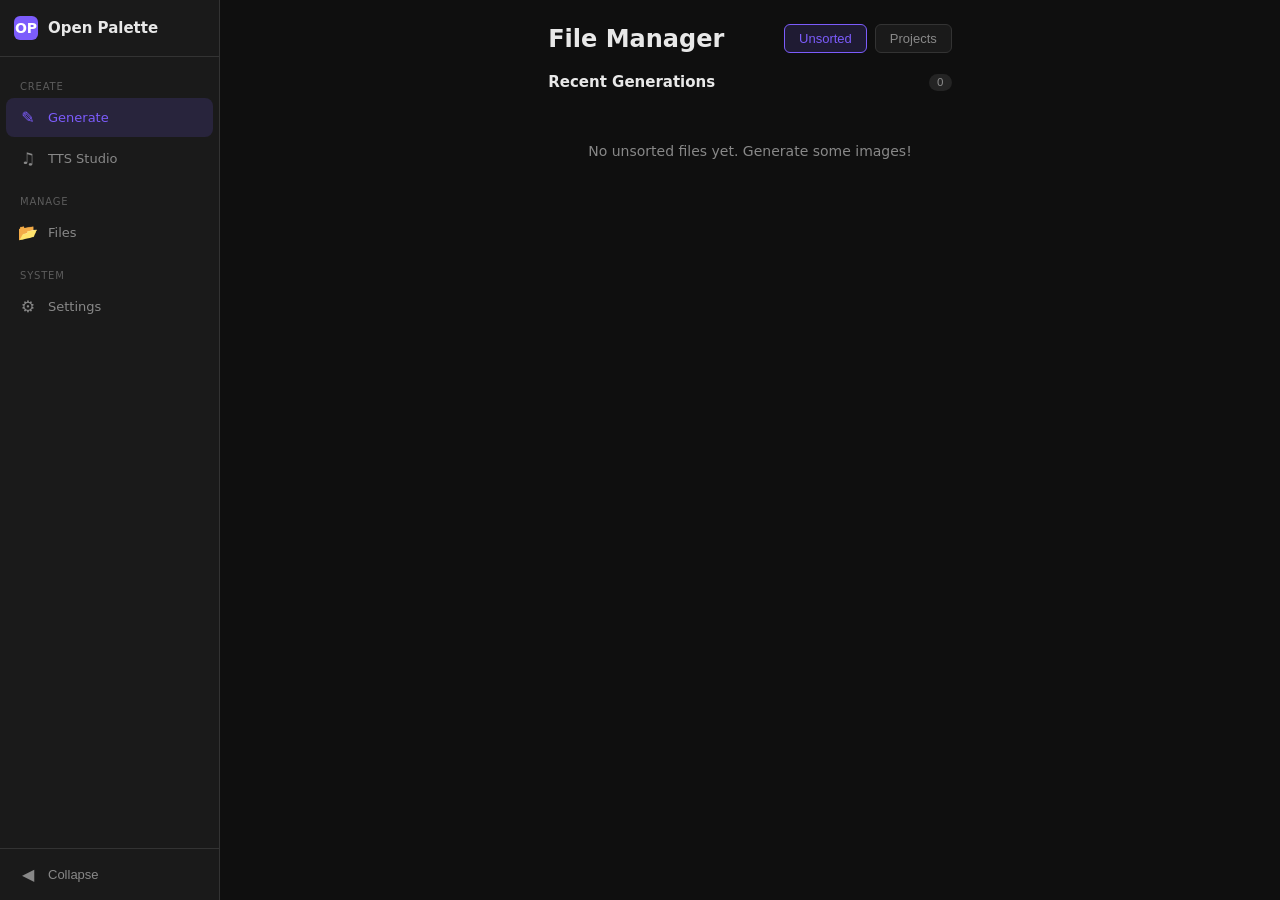
==== static/files.html @ 65fb2676 "Add persistent sidebar navigation across all pages Collapsible left sidebar with nav links: Generate" ====
<!DOCTYPE html>
<html lang="en">
<head>
  <meta charset="UTF-8">
  <meta name="viewport" content="width=device-width, initial-scale=1.0">
  <title>Open Palette — File Manager</title>
  <link rel="stylesheet" href="/static/css/style.css">
  <link rel="stylesheet" href="/static/css/nav.css">
  <script src="/static/js/nav.js"></script>
  <style>
    .fm-page { max-width: 1100px; margin: 0 auto; padding: 24px; }
    .fm-header {
      display: flex; align-items: center; justify-content: space-between;
      margin-bottom: 20px; flex-wrap: wrap; gap: 12px;
    }
    .fm-header h2 { margin: 0; }
    .fm-nav { display: flex; gap: 8px; align-items: center; }
    .fm-nav a, .fm-nav button {
      padding: 6px 14px; font-size: 13px; border-radius: 6px;
      text-decoration: none; cursor: pointer; border: 1px solid var(--border);
      background: var(--surface); color: var(--text-dim);
    }
    .fm-nav a:hover, .fm-nav button:hover { border-color: var(--accent); color: var(--text); }
    .fm-nav a.active, .fm-nav button.active {
      background: var(--accent-dim); border-color: var(--accent); color: var(--accent);
    }

    /* Project cards */
    .project-grid {
      display: grid; grid-template-columns: repeat(auto-fill, minmax(240px, 1fr));
      gap: 12px; margin-bottom: 24px;
    }
    .project-card {
      background: var(--surface); border: 1px solid var(--border); border-radius: var(--radius);
      padding: 16px; cursor: pointer; transition: border-color 0.15s;
    }
    .project-card:hover { border-color: var(--accent); }
    .project-card.selected { border-color: var(--accent); box-shadow: 0 0 0 1px var(--accent); }
    .project-card h4 { margin: 0 0 6px 0; font-size: 14px; }
    .project-card .desc { font-size: 12px; color: var(--text-dim); margin-bottom: 8px; }
    .project-card .counts {
      display: flex; gap: 10px; font-size: 11px; color: var(--text-dim);
    }
    .project-card .counts span { display: flex; align-items: center; gap: 3px; }
    .new-project-card {
      border-style: dashed; display: flex; flex-direction: column;
      align-items: center; justify-content: center; min-height: 100px;
      color: var(--text-dim); font-size: 13px; gap: 6px;
    }
    .new-project-card:hover { color: var(--accent); border-color: var(--accent); }

    /* Asset grid */
    .asset-grid {
      display: grid; grid-template-columns: repeat(auto-fill, minmax(160px, 1fr));
      gap: 10px;
    }
    .asset-card {
      background: var(--surface); border: 1px solid var(--border); border-radius: 8px;
      overflow: hidden; position: relative; cursor: pointer;
    }
    .asset-card:hover { border-color: var(--accent); }
    .asset-card.selected { border-color: var(--accent); box-shadow: 0 0 0 2px var(--accent); }
    .asset-card img {
      width: 100%; aspect-ratio: 1; object-fit: cover; display: block;
    }
    .asset-card .audio-thumb {
      width: 100%; aspect-ratio: 1; display: flex; align-items: center;
      justify-content: center; background: var(--surface-2); font-size: 32px;
    }
    .asset-card audio { width: 100%; }
    .asset-card .asset-info {
      padding: 6px 8px; font-size: 11px; color: var(--text-dim);
      white-space: nowrap; overflow: hidden; text-overflow: ellipsis;
    }
    .asset-card .asset-type {
      position: absolute; top: 4px; right: 4px; font-size: 9px;
      padding: 2px 5px; border-radius: 3px;
      background: rgba(0,0,0,0.7); color: var(--text);
    }
    .asset-card .select-check {
      position: absolute; top: 4px; left: 4px; width: 20px; height: 20px;
      border-radius: 50%; background: var(--accent); color: #fff;
      display: none; align-items: center; justify-content: center;
      font-size: 12px; font-weight: bold;
    }
    .asset-card.selected .select-check { display: flex; }

    /* Actions bar */
    .actions-bar {
      display: flex; gap: 8px; margin: 16px 0; padding: 12px;
      background: var(--surface); border: 1px solid var(--border);
      border-radius: 8px; align-items: center; flex-wrap: wrap;
    }
    .actions-bar .sel-count { font-size: 13px; color: var(--text-dim); margin-right: auto; }
    .actions-bar button {
      padding: 6px 12px; font-size: 12px; border-radius: 6px; cursor: pointer;
      border: 1px solid var(--border); background: var(--surface-2); color: var(--text);
    }
    .actions-bar button:hover { border-color: var(--accent); }
    .actions-bar .btn-danger { color: var(--error); border-color: var(--error); }
    .actions-bar .btn-danger:hover { background: rgba(239,68,68,0.15); }

    /* Move modal */
    .move-modal-overlay {
      position: fixed; inset: 0; background: rgba(0,0,0,0.6);
      display: none; align-items: center; justify-content: center; z-index: 100;
    }
    .move-modal-overlay.active { display: flex; }
    .move-modal {
      background: var(--surface); border: 1px solid var(--border);
      border-radius: var(--radius); padding: 20px; min-width: 320px; max-width: 400px;
    }
    .move-modal h3 { margin: 0 0 12px 0; }
    .move-target-list { max-height: 300px; overflow-y: auto; }
    .move-target {
      padding: 10px; border: 1px solid var(--border); border-radius: 6px;
      margin-bottom: 6px; cursor: pointer; font-size: 13px;
    }
    .move-target:hover { border-color: var(--accent); background: var(--accent-dim); }
    .move-modal .modal-footer { display: flex; justify-content: flex-end; gap: 8px; margin-top: 12px; }

    /* Section header */
    .section-head {
      display: flex; align-items: center; justify-content: space-between;
      margin: 20px 0 12px 0;
    }
    .section-head h3 { margin: 0; font-size: 15px; }
    .section-head .badge {
      font-size: 11px; padding: 2px 8px; border-radius: 10px;
      background: var(--surface-2); color: var(--text-dim);
    }

    .empty-state {
      text-align: center; padding: 40px; color: var(--text-dim); font-size: 14px;
    }

    /* New project inline form */
    .new-project-form {
      display: none; padding: 16px; background: var(--surface);
      border: 1px solid var(--accent); border-radius: var(--radius); margin-bottom: 16px;
    }
    .new-project-form.active { display: block; }
    .new-project-form input, .new-project-form textarea {
      width: 100%; padding: 8px; margin-bottom: 8px;
      background: var(--surface-2); border: 1px solid var(--border);
      border-radius: 6px; color: var(--text); font-size: 13px;
    }
  </style>
</head>
<body>
  <div class="fm-page">
    <div class="fm-header">
      <div>
        <h2>File Manager</h2>
      </div>
      <div class="fm-nav">
        <button class="active" id="tab-unsorted" onclick="showTab('unsorted')">Unsorted</button>
        <button id="tab-projects" onclick="showTab('projects')">Projects</button>
      </div>
    </div>

    <!-- Actions bar (shown when assets selected) -->
    <div class="actions-bar" id="actions-bar" style="display:none">
      <span class="sel-count" id="sel-count">0 selected</span>
      <button onclick="moveSelected()">Move to Project</button>
      <button class="btn-danger" onclick="deleteSelected()">Delete</button>
      <button onclick="clearSelection()">Clear Selection</button>
    </div>

    <!-- Unsorted view -->
    <div id="view-unsorted">
      <div class="section-head">
        <h3>Recent Generations</h3>
        <span class="badge" id="unsorted-count">0</span>
      </div>
      <div class="asset-grid" id="unsorted-grid"></div>
      <div class="empty-state" id="unsorted-empty" style="display:none">No unsorted files yet. Generate some images!</div>
    </div>

    <!-- Projects view -->
    <div id="view-projects" style="display:none">
      <div class="new-project-form" id="new-project-form">
        <input type="text" id="np-name" placeholder="Project name">
        <textarea id="np-desc" placeholder="Description (optional)" rows="2"></textarea>
        <div style="display:flex;gap:8px">
          <button class="btn" onclick="createProject()" style="padding:6px 16px;font-size:13px;background:var(--accent);color:#fff;border:none;border-radius:6px;cursor:pointer">Create</button>
          <button class="btn" onclick="toggleNewProject(false)" style="padding:6px 16px;font-size:13px;background:var(--surface-2);color:var(--text);border:1px solid var(--border);border-radius:6px;cursor:pointer">Cancel</button>
        </div>
      </div>

      <div class="project-grid" id="project-grid">
        <div class="project-card new-project-card" onclick="toggleNewProject(true)">
          <span style="font-size:24px">+</span>
          <span>New Project</span>
        </div>
      </div>

      <!-- Project detail (shown when project selected) -->
      <div id="project-detail" style="display:none">
        <div class="section-head">
          <h3 id="project-detail-name"></h3>
          <button onclick="closeProjectDetail()" style="padding:4px 10px;font-size:12px;background:var(--surface-2);color:var(--text-dim);border:1px solid var(--border);border-radius:6px;cursor:pointer">Close</button>
        </div>
        <p id="project-detail-desc" style="font-size:13px;color:var(--text-dim);margin-bottom:16px"></p>
        <div class="asset-grid" id="project-assets-grid"></div>
        <div class="empty-state" id="project-empty" style="display:none">No assets yet. Select files from Unsorted and move them here.</div>
      </div>
    </div>
  </div>

  <!-- Move modal -->
  <div class="move-modal-overlay" id="move-modal">
    <div class="move-modal">
      <h3>Move to Project</h3>
      <div class="move-target-list" id="move-targets"></div>
      <div class="modal-footer">
        <button onclick="closeMoveModal()" style="padding:6px 16px;font-size:13px;background:var(--surface-2);color:var(--text);border:1px solid var(--border);border-radius:6px;cursor:pointer">Cancel</button>
      </div>
    </div>
  </div>

  <div class="saved-msg" id="toast-msg"></div>

  <script>
    let state = {
      tab: 'unsorted',
      unsorted: [],
      projects: [],
      selected: new Set(), // filenames
      activeProject: null,
    };

    function toast(msg) {
      const el = document.getElementById('toast-msg');
      el.textContent = msg;
      el.classList.add('show');
      setTimeout(() => el.classList.remove('show'), 3000);
    }

    // --- Tabs ---
    function showTab(tab) {
      state.tab = tab;
      document.getElementById('tab-unsorted').classList.toggle('active', tab === 'unsorted');
      document.getElementById('tab-projects').classList.toggle('active', tab === 'projects');
      document.getElementById('view-unsorted').style.display = tab === 'unsorted' ? 'block' : 'none';
      document.getElementById('view-projects').style.display = tab === 'projects' ? 'block' : 'none';
      if (tab === 'projects') loadProjects();
      if (tab === 'unsorted') loadUnsorted();
    }

    // --- Unsorted ---
    async function loadUnsorted() {
      try {
        const resp = await fetch('/api/unsorted');
        state.unsorted = await resp.json();
      } catch (e) { state.unsorted = []; }

      const grid = document.getElementById('unsorted-grid');
      grid.innerHTML = '';
      document.getElementById('unsorted-count').textContent = state.unsorted.length;

      if (state.unsorted.length === 0) {
        document.getElementById('unsorted-empty').style.display = 'block';
        return;
      }
      document.getElementById('unsorted-empty').style.display = 'none';

      state.unsorted.forEach(item => {
        grid.appendChild(makeAssetCard(item));
      });
    }

    // --- Projects ---
    async function loadProjects() {
      try {
        const resp = await fetch('/api/projects');
        state.projects = await resp.json();
      } catch (e) { state.projects = []; }

      const grid = document.getElementById('project-grid');
      // Keep the "new project" card, remove the rest
      grid.innerHTML = '';
      const newCard = document.createElement('div');
      newCard.className = 'project-card new-project-card';
      newCard.onclick = () => toggleNewProject(true);
      newCard.innerHTML = '<span style="font-size:24px">+</span><span>New Project</span>';
      grid.appendChild(newCard);

      state.projects.forEach(p => {
        const card = document.createElement('div');
        card.className = 'project-card';
        const counts = p.asset_counts || {};
        const total = Object.values(counts).reduce((a, b) => a + b, 0);
        card.innerHTML = `
          <h4>${p.name}</h4>
          <div class="desc">${p.description || 'No description'}</div>
          <div class="counts">
            ${counts.image ? `<span>${counts.image} images</span>` : ''}
            ${counts.audio ? `<span>${counts.audio} audio</span>` : ''}
            ${total === 0 ? '<span>Empty</span>' : ''}
          </div>
        `;
        card.onclick = () => openProject(p.id);
        grid.appendChild(card);
      });
    }

    function toggleNewProject(show) {
      document.getElementById('new-project-form').classList.toggle('active', show);
      if (show) document.getElementById('np-name').focus();
    }

    async function createProject() {
      const name = document.getElementById('np-name').value.trim();
      if (!name) return;
      const desc = document.getElementById('np-desc').value.trim();

      try {
        await fetch('/api/projects', {
          method: 'POST',
          headers: {'Content-Type': 'application/json'},
          body: JSON.stringify({ name, description: desc }),
        });
        document.getElementById('np-name').value = '';
        document.getElementById('np-desc').value = '';
        toggleNewProject(false);
        toast('Project created');
        loadProjects();
      } catch (e) {
        toast('Failed to create project');
      }
    }

    async function openProject(projectId) {
      state.activeProject = projectId;
      document.getElementById('project-detail').style.display = 'block';

      try {
        const meta = await (await fetch(`/api/projects/${projectId}`)).json();
        document.getElementById('project-detail-name').textContent = meta.name;
        document.getElementById('project-detail-desc').textContent = meta.description || '';

        const assets = await (await fetch(`/api/projects/${projectId}/assets`)).json();
        const grid = document.getElementById('project-assets-grid');
        grid.innerHTML = '';

        if (assets.length === 0) {
          document.getElementById('project-empty').style.display = 'block';
        } else {
          document.getElementById('project-empty').style.display = 'none';
          assets.forEach(item => {
            grid.appendChild(makeAssetCard(item));
          });
        }
      } catch (e) {
        toast('Failed to load project');
      }
    }

    function closeProjectDetail() {
      state.activeProject = null;
      document.getElementById('project-detail').style.display = 'none';
    }

    // --- Asset cards ---
    function makeAssetCard(item) {
      const card = document.createElement('div');
      card.className = 'asset-card' + (state.selected.has(item.filename) ? ' selected' : '');
      card.dataset.filename = item.filename;

      let preview = '';
      if (item.type === 'image') {
        preview = `<img src="${item.url}" alt="" loading="lazy">`;
      } else if (item.type === 'audio') {
        preview = `<div class="audio-thumb">&#9835;</div><audio src="${item.url}" controls preload="none"></audio>`;
      } else {
        preview = `<div class="audio-thumb">&#128196;</div>`;
      }

      const prompt = item.meta?.prompt || '';
      const infoText = prompt ? prompt.substring(0, 40) : item.filename;

      card.innerHTML = `
        <div class="select-check">&#10003;</div>
        <span class="asset-type">${item.type}</span>
        ${preview}
        <div class="asset-info" title="${prompt}">${infoText}</div>
      `;

      card.addEventListener('click', (e) => {
        // Don't toggle selection when clicking audio controls
        if (e.target.closest('audio')) return;
        toggleSelect(item.filename, card);
      });

      return card;
    }

    // --- Selection ---
    function toggleSelect(filename, card) {
      if (state.selected.has(filename)) {
        state.selected.delete(filename);
        card.classList.remove('selected');
      } else {
        state.selected.add(filename);
        card.classList.add('selected');
      }
      updateActionsBar();
    }

    function clearSelection() {
      state.selected.clear();
      document.querySelectorAll('.asset-card.selected').forEach(c => c.classList.remove('selected'));
      updateActionsBar();
    }

    function updateActionsBar() {
      const bar = document.getElementById('actions-bar');
      const count = state.selected.size;
      if (count > 0) {
        bar.style.display = 'flex';
        document.getElementById('sel-count').textContent = `${count} selected`;
      } else {
        bar.style.display = 'none';
      }
    }

    // --- Move ---
    async function moveSelected() {
      if (state.selected.size === 0) return;

      // Load projects for the modal
      try {
        const resp = await fetch('/api/projects');
        const projects = await resp.json();
        const list = document.getElementById('move-targets');
        list.innerHTML = '';

        if (projects.length === 0) {
          list.innerHTML = '<div style="padding:12px;color:var(--text-dim)">No projects yet. Create one first.</div>';
        }

        projects.forEach(p => {
          const div = document.createElement('div');
          div.className = 'move-target';
          div.textContent = p.name;
          div.onclick = () => doMove(p.id);
          list.appendChild(div);
        });

        document.getElementById('move-modal').classList.add('active');
      } catch (e) {
        toast('Failed to load projects');
      }
    }

    async function doMove(projectId) {
      let moved = 0;
      for (const filename of state.selected) {
        try {
          await fetch(`/api/projects/${projectId}/move`, {
            method: 'POST',
            headers: {'Content-Type': 'application/json'},
            body: JSON.stringify({ filename }),
          });
          moved++;
        } catch (e) {}
      }
      closeMoveModal();
      clearSelection();
      toast(`Moved ${moved} files`);
      if (state.tab === 'unsorted') loadUnsorted();
      if (state.activeProject) openProject(state.activeProject);
    }

    function closeMoveModal() {
      document.getElementById('move-modal').classList.remove('active');
    }

    // --- Delete ---
    async function deleteSelected() {
      if (!confirm(`Delete ${state.selected.size} files permanently?`)) return;
      // TODO: implement server-side delete endpoint
      toast('Delete not yet implemented — move to a project instead');
    }

    // --- Init ---
    loadUnsorted();
  </script>
</body>
</html>
---- static/css/style.css ----
:root {
  --bg: #0f0f0f;
  --surface: #1a1a1a;
  --surface-2: #242424;
  --surface-3: #2e2e2e;
  --border: #333;
  --text: #e8e8e8;
  --text-dim: #888;
  --accent: #7c5cfc;
  --accent-hover: #9478ff;
  --accent-dim: rgba(124, 92, 252, 0.15);
  --success: #34d399;
  --error: #ef4444;
  --warning: #f59e0b;
  --radius: 10px;
  --radius-sm: 6px;
}

* { margin: 0; padding: 0; box-sizing: border-box; }

body {
  font-family: -apple-system, BlinkMacSystemFont, 'Segoe UI', system-ui, sans-serif;
  background: var(--bg);
  color: var(--text);
  min-height: 100vh;
}

/* Layout */
.app {
  display: grid;
  grid-template-columns: 380px 1fr;
  grid-template-rows: auto 1fr;
  height: 100vh;
  overflow: hidden;
}

header {
  grid-column: 1 / -1;
  display: flex;
  align-items: center;
  justify-content: space-between;
  padding: 12px 24px;
  background: var(--surface);
  border-bottom: 1px solid var(--border);
}

header h1 {
  font-size: 18px;
  font-weight: 600;
  letter-spacing: -0.02em;
}

header h1 span { color: var(--accent); }

.header-actions {
  display: flex;
  gap: 8px;
  align-items: center;
}

/* Sidebar */
.sidebar {
  background: var(--surface);
  border-right: 1px solid var(--border);
  padding: 20px;
  overflow-y: auto;
  display: flex;
  flex-direction: column;
  gap: 16px;
  min-height: 0; /* allow shrinking within grid */
}

.section-title {
  font-size: 11px;
  font-weight: 600;
  text-transform: uppercase;
  letter-spacing: 0.08em;
  color: var(--text-dim);
  margin-bottom: 8px;
}

/* Form controls */
label {
  display: block;
  font-size: 13px;
  font-weight: 500;
  margin-bottom: 4px;
  color: var(--text-dim);
}

textarea, input[type="text"], input[type="number"], select {
  width: 100%;
  padding: 10px 12px;
  background: var(--surface-2);
  border: 1px solid var(--border);
  border-radius: var(--radius-sm);
  color: var(--text);
  font-size: 14px;
  font-family: inherit;
  transition: border-color 0.15s;
}

textarea:focus, input:focus, select:focus {
  outline: none;
  border-color: var(--accent);
}

textarea {
  resize: vertical;
  min-height: 72px;
}

select {
  cursor: pointer;
  appearance: none;
  background-image: url("data:image/svg+xml,%3Csvg width='10' height='6' viewBox='0 0 10 6' fill='none' xmlns='http://www.w3.org/2000/svg'%3E%3Cpath d='M1 1L5 5L9 1' stroke='%23888' stroke-width='1.5' stroke-linecap='round'/%3E%3C/svg%3E");
  background-repeat: no-repeat;
  background-position: right 12px center;
  padding-right: 32px;
}

.form-row {
  display: flex;
  gap: 10px;
}

.form-row > * { flex: 1; }

.form-group { margin-bottom: 12px; }

/* Reference images */
.ref-images {
  display: grid;
  grid-template-columns: repeat(2, 1fr);
  gap: 8px;
}

.ref-slot {
  aspect-ratio: 1;
  border: 2px dashed var(--border);
  border-radius: var(--radius);
  display: flex;
  align-items: center;
  justify-content: center;
  cursor: pointer;
  position: relative;
  overflow: hidden;
  transition: border-color 0.15s, background 0.15s;
}

.ref-slot:hover {
  border-color: var(--accent);
  background: var(--accent-dim);
}

.ref-slot.has-image { border-style: solid; }

.ref-slot img {
  width: 100%;
  height: 100%;
  object-fit: cover;
}

.ref-slot .remove-ref {
  position: absolute;
  top: 4px;
  right: 4px;
  width: 22px;
  height: 22px;
  border-radius: 50%;
  background: rgba(0,0,0,0.7);
  color: white;
  border: none;
  cursor: pointer;
  font-size: 14px;
  display: none;
  align-items: center;
  justify-content: center;
  line-height: 1;
}

.ref-slot.has-image .remove-ref { display: flex; }

.ref-slot .plus {
  font-size: 24px;
  color: var(--text-dim);
}

/* Backend selector */
.backend-selector {
  display: flex;
  flex-wrap: wrap;
  gap: 6px;
}

.backend-chip {
  padding: 5px 12px;
  border-radius: 20px;
  border: 1px solid var(--border);
  background: var(--surface-2);
  color: var(--text-dim);
  font-size: 12px;
  cursor: pointer;
  transition: all 0.15s;
  display: flex;
  align-items: center;
  gap: 4px;
}

.backend-chip:hover { border-color: var(--accent); color: var(--text); }
.backend-chip.active { border-color: var(--accent); background: var(--accent-dim); color: var(--accent); }

.backend-chip .dot {
  width: 6px;
  height: 6px;
  border-radius: 50%;
}

.backend-chip .dot.local { background: var(--success); }
.backend-chip .dot.free { background: var(--warning); }
.backend-chip .dot.paid { background: var(--error); }

/* Generate button */
.btn-generate {
  width: 100%;
  padding: 14px;
  background: var(--accent);
  color: white;
  border: none;
  border-radius: var(--radius);
  font-size: 15px;
  font-weight: 600;
  cursor: pointer;
  transition: background 0.15s, transform 0.1s;
  margin-top: auto;
}

.btn-generate:hover { background: var(--accent-hover); }
.btn-generate:active { transform: scale(0.98); }
.btn-generate:disabled { opacity: 0.5; cursor: not-allowed; }

/* Main canvas area */
.main {
  display: flex;
  flex-direction: column;
  padding: 16px 24px;
  gap: 12px;
  overflow-y: auto;
  min-height: 0; /* allow shrinking within grid */
}

/* Progress bar */
.progress-container {
  display: none;
  background: var(--surface);
  border-radius: var(--radius);
  padding: 16px 20px;
  border: 1px solid var(--border);
}

.progress-container.active { display: block; }

.progress-header {
  display: flex;
  justify-content: space-between;
  margin-bottom: 10px;
  font-size: 13px;
}

.progress-status { color: var(--text-dim); }
.progress-pct { color: var(--accent); font-weight: 600; }

.progress-bar {
  height: 4px;
  background: var(--surface-3);
  border-radius: 2px;
  overflow: hidden;
}

.progress-fill {
  height: 100%;
  background: var(--accent);
  border-radius: 2px;
  transition: width 0.3s ease;
  width: 0%;
}

/* Result display */
.result-area {
  flex: 1;
  display: flex;
  align-items: center;
  justify-content: center;
  position: relative;
}

.result-placeholder {
  text-align: center;
  color: var(--text-dim);
}

.result-placeholder svg {
  width: 80px;
  height: 80px;
  margin-bottom: 16px;
  opacity: 0.3;
}

.result-placeholder p { font-size: 14px; }

.result-image-container {
  position: relative;
  max-width: 100%;
  max-height: 100%;
  display: none;
}

.result-image-container.visible { display: block; }

.result-image-container img {
  max-width: 100%;
  max-height: calc(100vh - 300px);
  border-radius: var(--radius);
  box-shadow: 0 8px 32px rgba(0,0,0,0.4);
  object-fit: contain;
}

.result-actions {
  display: flex;
  gap: 8px;
  margin-top: 12px;
  justify-content: center;
}

.btn {
  padding: 8px 16px;
  border-radius: var(--radius-sm);
  border: 1px solid var(--border);
  background: var(--surface-2);
  color: var(--text);
  font-size: 13px;
  cursor: pointer;
  transition: all 0.15s;
  display: flex;
  align-items: center;
  gap: 6px;
}

.btn:hover { border-color: var(--accent); background: var(--accent-dim); }

.btn-icon {
  width: 32px;
  height: 32px;
  padding: 0;
  display: flex;
  align-items: center;
  justify-content: center;
  border-radius: 50%;
}

/* Gallery strip */
.gallery-strip {
  display: flex;
  gap: 8px;
  padding: 8px 0;
  overflow-x: auto;
  min-height: 64px;
  flex-shrink: 0;
  margin-top: auto;
}

.gallery-strip::-webkit-scrollbar { height: 4px; }
.gallery-strip::-webkit-scrollbar-track { background: transparent; }
.gallery-strip::-webkit-scrollbar-thumb { background: var(--border); border-radius: 2px; }

.gallery-thumb {
  width: 64px;
  height: 64px;
  border-radius: var(--radius-sm);
  overflow: hidden;
  cursor: pointer;
  border: 2px solid transparent;
  flex-shrink: 0;
  transition: border-color 0.15s;
}

.gallery-thumb:hover { border-color: var(--accent); }
.gallery-thumb.active { border-color: var(--accent); }
.gallery-thumb img { width: 100%; height: 100%; object-fit: cover; }

/* Advanced settings toggle */
.advanced-toggle {
  display: flex;
  align-items: center;
  gap: 6px;
  font-size: 12px;
  color: var(--text-dim);
  cursor: pointer;
  user-select: none;
}

.advanced-toggle:hover { color: var(--text); }
.advanced-toggle svg { transition: transform 0.2s; }
.advanced-toggle.open svg { transform: rotate(180deg); }

.advanced-content {
  display: none;
  padding-top: 10px;
}

.advanced-content.open { display: block; }

/* Range input */
input[type="range"] {
  width: 100%;
  accent-color: var(--accent);
}

.range-row {
  display: flex;
  align-items: center;
  gap: 8px;
}

.range-row input[type="range"] { flex: 1; }
.range-value { font-size: 12px; color: var(--text-dim); min-width: 32px; text-align: right; }

/* Toast notifications */
.toast-container {
  position: fixed;
  bottom: 24px;
  right: 24px;
  display: flex;
  flex-direction: column;
  gap: 8px;
  z-index: 1000;
}

.toast {
  padding: 12px 16px;
  background: var(--surface-2);
  border: 1px solid var(--border);
  border-radius: var(--radius);
  font-size: 13px;
  animation: slideIn 0.2s ease;
  max-width: 320px;
}

.toast.error { border-color: var(--error); }
.toast.success { border-color: var(--success); }

@keyframes slideIn {
  from { transform: translateY(10px); opacity: 0; }
  to { transform: translateY(0); opacity: 1; }
}

/* Batch button row */
.batch-row {
  display: flex;
  gap: 6px;
  align-items: stretch;
}
.batch-row .btn-compare { flex: 1; }
.batch-count-input {
  width: 52px;
  text-align: center;
  border: 1px solid var(--border);
  border-radius: var(--radius);
  background: var(--surface);
  color: var(--text);
  font-size: 13px;
  padding: 0 4px;
}

/* Responsive — mobile */
@media (max-width: 768px) {
  .app {
    grid-template-columns: 1fr;
    grid-template-rows: auto 1fr;
    height: auto;
    min-height: 100vh;
    min-height: 100dvh;
    overflow: auto;
  }
  header {
    position: sticky;
    top: 0;
    z-index: 10;
    backdrop-filter: blur(8px);
  }
  header h1 { font-size: 15px; }
  .header-actions .btn { font-size: 11px; padding: 4px 8px; }
  .sidebar {
    border-right: none;
    border-bottom: 1px solid var(--border);
    max-height: none;
    overflow-y: auto;
    padding: 12px 16px;
  }
  /* Show everything on mobile — no collapse */
  .sidebar .advanced-content { display: block; }
  .sidebar .advanced-toggle { display: none; }

  /* Generate buttons sticky on mobile */
  .generate-buttons {
    position: sticky;
    bottom: 0;
    background: var(--bg);
    padding: 8px 0;
    z-index: 5;
    border-top: 1px solid var(--border);
  }

  /* Compare grid responsive */
  .compare-grid { grid-template-columns: 1fr !important; }
  .compare-card img { max-height: 60vh; }

  /* Gallery strip compact */
  .gallery-strip { height: 60px; }
  .gallery-strip img { height: 50px; width: 50px; }

  /* Modal full-screen on mobile */
  .modal { width: 95%; max-height: 85vh; overflow-y: auto; }

  /* Ref images smaller */
  .ref-images { grid-template-columns: repeat(4, 1fr); gap: 4px; }
  .ref-slot { min-height: 50px; }
}

/* Compact sidebar on short screens */
@media (max-height: 900px) {
  .sidebar { padding: 12px 16px; gap: 10px; }
  .section-title { margin-bottom: 4px; }
  .ref-images { gap: 6px; }
  .ref-slot { border-width: 1px; }
  header { padding: 8px 20px; }
  header h1 { font-size: 16px; }
}

/* Model info badge */
.model-info {
  display: inline-flex;
  align-items: center;
  gap: 4px;
  font-size: 11px;
  color: var(--text-dim);
  margin-top: 2px;
}

.model-info .vram { color: var(--warning); }

.model-info .model-tip {
  display: block;
  margin-top: 6px;
  font-size: 11px;
  line-height: 1.5;
  color: var(--text-dim);
  padding: 6px 8px;
  background: var(--surface-2);
  border-radius: var(--radius-sm);
  border-left: 2px solid var(--accent);
}

/* Generate buttons row */
.generate-buttons {
  display: flex;
  gap: 8px;
  margin-top: auto;
  flex-shrink: 0;
  padding-top: 8px;
  position: sticky;
  bottom: 0;
  background: var(--surface);
}

.generate-buttons .btn-generate { flex: 1; }

.btn-compare {
  padding: 14px 20px;
  background: var(--surface-2);
  color: var(--accent);
  border: 1px solid var(--accent);
  border-radius: var(--radius);
  font-size: 14px;
  font-weight: 600;
  cursor: pointer;
  transition: background 0.15s;
  white-space: nowrap;
}

.btn-compare:hover { background: var(--accent-dim); }
.btn-compare:disabled { opacity: 0.5; cursor: not-allowed; }

/* Compare grid */
.compare-grid {
  display: none;
  grid-template-columns: repeat(auto-fit, minmax(280px, 1fr));
  gap: 16px;
  width: 100%;
}

.compare-grid.active {
  display: grid;
}

.compare-card {
  background: var(--surface);
  border: 1px solid var(--border);
  border-radius: var(--radius);
  overflow: hidden;
  display: flex;
  flex-direction: column;
}

.compare-card-header {
  padding: 10px 14px;
  background: var(--surface-2);
  border-bottom: 1px solid var(--border);
  display: flex;
  justify-content: space-between;
  align-items: center;
}

.compare-card-header .backend-name {
  font-size: 13px;
  font-weight: 600;
}

.compare-card-header .model-name {
  font-size: 11px;
  color: var(--text-dim);
}

.compare-card-header .dot {
  width: 6px;
  height: 6px;
  border-radius: 50%;
  display: inline-block;
  margin-right: 6px;
}

.compare-card-body {
  padding: 12px;
  flex: 1;
  display: flex;
  align-items: center;
  justify-content: center;
  min-height: 200px;
  position: relative;
}

.compare-card-body img {
  max-width: 100%;
  border-radius: var(--radius-sm);
}

.compare-card-body .compare-loading {
  text-align: center;
  color: var(--text-dim);
  font-size: 13px;
}

.compare-card-body .compare-progress {
  width: 100%;
}

.compare-card-body .compare-progress .progress-bar {
  margin-top: 8px;
}

.compare-card-body .compare-error {
  color: var(--error);
  font-size: 12px;
  text-align: center;
  padding: 8px;
}

.compare-card-footer {
  padding: 8px 12px;
  border-top: 1px solid var(--border);
  display: flex;
  justify-content: center;
  gap: 6px;
}

.compare-card-footer .btn { font-size: 11px; padding: 4px 10px; }

/* Modal */
.modal-overlay {
  display: none;
  position: fixed;
  inset: 0;
  background: rgba(0,0,0,0.6);
  z-index: 900;
  align-items: center;
  justify-content: center;
}

.modal-overlay.active { display: flex; }

.modal {
  background: var(--surface);
  border: 1px solid var(--border);
  border-radius: var(--radius);
  padding: 24px;
  max-width: 520px;
  width: 90%;
  max-height: 80vh;
  overflow-y: auto;
}

.modal-header {
  display: flex;
  justify-content: space-between;
  align-items: center;
  margin-bottom: 8px;
}

.modal-header h3 { font-size: 16px; }

.modal-close {
  background: none;
  border: none;
  color: var(--text-dim);
  font-size: 20px;
  cursor: pointer;
}

.modal-desc {
  font-size: 13px;
  color: var(--text-dim);
  margin-bottom: 16px;
}

.compare-options {
  display: flex;
  flex-direction: column;
  gap: 8px;
  margin-bottom: 20px;
}

.compare-option {
  display: flex;
  align-items: center;
  gap: 10px;
  padding: 10px 12px;
  background: var(--surface-2);
  border: 1px solid var(--border);
  border-radius: var(--radius-sm);
  cursor: pointer;
  transition: all 0.15s;
}

.compare-option:hover { border-color: var(--accent); }
.compare-option.selected { border-color: var(--accent); background: var(--accent-dim); }
.compare-option.disabled { opacity: 0.4; cursor: not-allowed; }

.compare-option input[type="checkbox"] { accent-color: var(--accent); }

.compare-option .opt-label {
  flex: 1;
  font-size: 13px;
}

.compare-option .opt-model {
  font-size: 11px;
  color: var(--text-dim);
}

.compare-option .opt-type {
  font-size: 10px;
  padding: 2px 8px;
  border-radius: 10px;
  text-transform: uppercase;
  font-weight: 600;
}

.opt-type.local { background: rgba(52, 211, 153, 0.15); color: var(--success); }
.opt-type.free { background: rgba(245, 158, 11, 0.15); color: var(--warning); }
.opt-type.paid { background: rgba(239, 68, 68, 0.15); color: var(--error); }

.compare-filters {
  display: flex;
  gap: 6px;
  margin-bottom: 12px;
  flex-wrap: wrap;
}
.btn-filter {
  font-size: 11px;
  padding: 4px 10px;
  background: var(--surface-2);
  color: var(--text-dim);
  border: 1px solid var(--border);
  border-radius: var(--radius-sm, 6px);
  cursor: pointer;
}
.btn-filter:hover {
  color: var(--text);
  border-color: var(--accent);
}

.modal-footer {
  display: flex;
  justify-content: flex-end;
  gap: 8px;
}

/* --- OP My Prompt button --- */
.prompt-group {
  position: relative;
}
.btn-op-prompt {
  position: absolute;
  bottom: 8px;
  right: 8px;
  font-size: 11px;
  padding: 4px 10px;
  background: var(--accent-dim);
  color: var(--accent);
  border: 1px solid var(--accent);
  border-radius: var(--radius-sm, 6px);
  cursor: pointer;
  transition: all 0.15s;
}
.btn-op-prompt:hover:not(:disabled) {
  background: var(--accent);
  color: #fff;
}
.btn-op-prompt:disabled {
  opacity: 0.3;
  cursor: not-allowed;
}
.btn-op-prompt.unavailable {
  opacity: 0.5;
  border-style: dashed;
  cursor: pointer;
}
.btn-op-prompt.unavailable:hover {
  background: var(--surface-2);
  color: var(--text-dim);
}

/* --- Scores panel --- */
.scores-panel {
  margin-top: 6px;
}
.scores-toggle {
  font-size: 11px;
  padding: 2px 8px;
  background: var(--surface-2);
  color: var(--text-dim);
  border: 1px solid var(--border);
  border-radius: var(--radius-sm, 6px);
  cursor: pointer;
}
.scores-toggle:hover {
  color: var(--text);
  border-color: var(--accent);
}
.scores-detail {
  margin-top: 4px;
  padding: 6px 8px;
  background: var(--surface);
  border: 1px solid var(--border);
  border-radius: var(--radius-sm, 6px);
  font-size: 11px;
}
.score-row {
  display: flex;
  justify-content: space-between;
  padding: 2px 0;
}
.score-label {
  color: var(--text-dim);
}
.score-value {
  color: var(--text);
  font-family: monospace;
}
.compare-card-body .scores-panel {
  position: absolute;
  bottom: 4px;
  left: 4px;
  right: 4px;
  z-index: 2;
}
.compare-card-body {
  position: relative;
}
---- static/css/nav.css ----
/* Persistent sidebar navigation */

.app-shell {
  display: flex;
  min-height: 100vh;
}

/* --- Sidebar --- */
.sidebar-nav {
  width: 220px;
  min-width: 220px;
  background: var(--surface);
  border-right: 1px solid var(--border);
  display: flex;
  flex-direction: column;
  transition: width 0.2s, min-width 0.2s;
  overflow: hidden;
  z-index: 50;
}
.sidebar-nav.collapsed {
  width: 52px;
  min-width: 52px;
}

/* Logo area */
.sidebar-brand {
  padding: 16px 14px;
  border-bottom: 1px solid var(--border);
  display: flex;
  align-items: center;
  gap: 10px;
  white-space: nowrap;
}
.sidebar-brand .brand-icon {
  width: 24px;
  height: 24px;
  min-width: 24px;
  background: var(--accent);
  border-radius: 6px;
  display: flex;
  align-items: center;
  justify-content: center;
  font-size: 14px;
  color: #fff;
  font-weight: 700;
}
.sidebar-brand .brand-text {
  font-size: 15px;
  font-weight: 700;
  color: var(--text);
}
.sidebar-nav.collapsed .brand-text { display: none; }

/* Nav items */
.sidebar-links {
  flex: 1;
  padding: 8px 6px;
  display: flex;
  flex-direction: column;
  gap: 2px;
}
.nav-link {
  display: flex;
  align-items: center;
  gap: 10px;
  padding: 10px 12px;
  border-radius: 8px;
  color: var(--text-dim);
  text-decoration: none;
  font-size: 13px;
  white-space: nowrap;
  transition: all 0.15s;
}
.nav-link:hover {
  background: var(--surface-2);
  color: var(--text);
}
.nav-link.active {
  background: var(--accent-dim);
  color: var(--accent);
}
.nav-link .nav-icon {
  width: 20px;
  min-width: 20px;
  text-align: center;
  font-size: 16px;
}
.nav-link .nav-label {}
.sidebar-nav.collapsed .nav-label { display: none; }
.sidebar-nav.collapsed .nav-link { justify-content: center; padding: 10px 0; }

/* Section divider */
.nav-section {
  font-size: 10px;
  text-transform: uppercase;
  letter-spacing: 0.08em;
  color: var(--text-dim);
  padding: 16px 14px 4px;
  opacity: 0.6;
}
.sidebar-nav.collapsed .nav-section { display: none; }

/* Collapse toggle */
.sidebar-footer {
  padding: 8px 6px;
  border-top: 1px solid var(--border);
}
.sidebar-toggle {
  display: flex;
  align-items: center;
  gap: 10px;
  padding: 8px 12px;
  border-radius: 8px;
  background: none;
  border: none;
  color: var(--text-dim);
  cursor: pointer;
  width: 100%;
  font-size: 13px;
  white-space: nowrap;
}
.sidebar-toggle:hover { background: var(--surface-2); color: var(--text); }
.sidebar-toggle .toggle-icon {
  width: 20px;
  min-width: 20px;
  text-align: center;
  font-size: 16px;
  transition: transform 0.2s;
}
.sidebar-nav.collapsed .sidebar-toggle { justify-content: center; }
.sidebar-nav.collapsed .sidebar-toggle .toggle-label { display: none; }
.sidebar-nav.collapsed .toggle-icon { transform: rotate(180deg); }

/* --- Page content area --- */
.page-content {
  flex: 1;
  min-width: 0;
  display: flex;
  flex-direction: column;
}

/* Mobile header (hidden on desktop) */
.mobile-header {
  display: none;
  align-items: center;
  gap: 12px;
  padding: 10px 16px;
  background: var(--surface);
  border-bottom: 1px solid var(--border);
}
.mobile-header .hamburger {
  background: none;
  border: none;
  color: var(--text);
  font-size: 22px;
  cursor: pointer;
  padding: 4px;
}
.mobile-header .mobile-title {
  font-size: 15px;
  font-weight: 600;
}

/* Mobile overlay */
.sidebar-overlay {
  display: none;
  position: fixed;
  inset: 0;
  background: rgba(0,0,0,0.5);
  z-index: 49;
}

/* --- Responsive --- */
@media (max-width: 768px) {
  .sidebar-nav {
    position: fixed;
    left: -260px;
    top: 0;
    bottom: 0;
    width: 240px;
    min-width: 240px;
    z-index: 50;
    transition: left 0.25s;
  }
  .sidebar-nav.mobile-open {
    left: 0;
  }
  .sidebar-nav.collapsed {
    width: 240px;
    min-width: 240px;
  }
  .sidebar-nav.collapsed .nav-label,
  .sidebar-nav.collapsed .brand-text,
  .sidebar-nav.collapsed .nav-section,
  .sidebar-nav.collapsed .toggle-label {
    display: inline;
  }
  .sidebar-nav.collapsed .nav-link { justify-content: flex-start; padding: 10px 12px; }
  .sidebar-footer { display: none; }
  .mobile-header { display: flex; }
  .sidebar-overlay.active { display: block; }
}
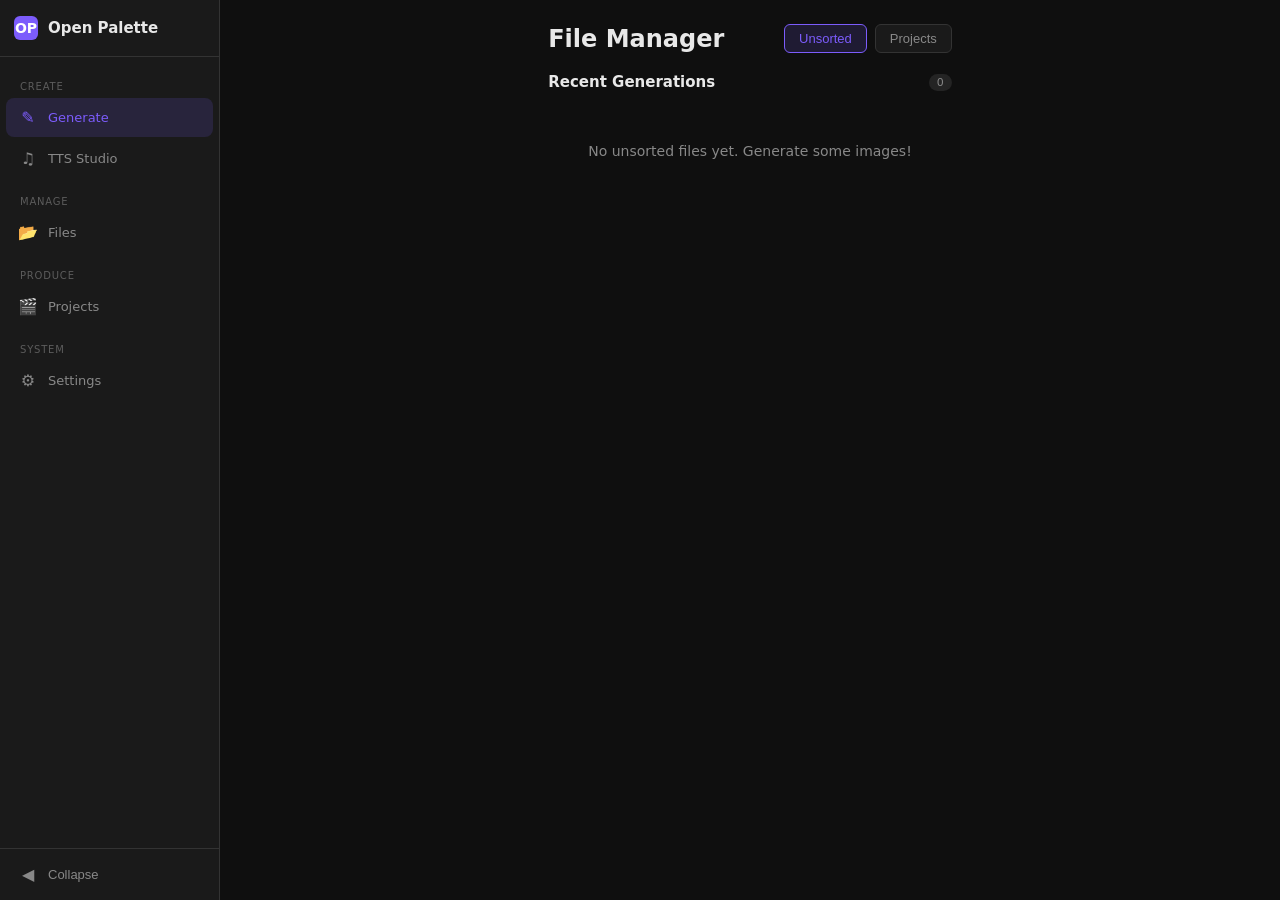
==== commit a2cd956e: "Add Projects workspace page and send-to-generator flow Projects page (/projects) is the video produc" ====
--- a/static/files.html
+++ b/static/files.html
@@ -162,6 +162,7 @@
     <!-- Actions bar (shown when assets selected) -->
     <div class="actions-bar" id="actions-bar" style="display:none">
       <span class="sel-count" id="sel-count">0 selected</span>
+      <button onclick="sendToGenerator()">Send to Generator</button>
       <button onclick="moveSelected()">Move to Project</button>
       <button class="btn-danger" onclick="deleteSelected()">Delete</button>
       <button onclick="clearSelection()">Clear Selection</button>
@@ -478,6 +479,18 @@
     }
 
     // --- Delete ---
+    function sendToGenerator() {
+      const images = state.unsorted
+        .filter(a => state.selected.has(a.filename) && a.type === 'image')
+        .slice(0, 4);
+      if (images.length === 0) { toast('Select some images first'); return; }
+      sessionStorage.setItem('op-ref-images', JSON.stringify(
+        images.map(img => ({ url: img.url, filename: img.filename }))
+      ));
+      toast(`Sending ${images.length} image(s) to Generator...`);
+      window.location.href = '/';
+    }
+
     async function deleteSelected() {
       if (!confirm(`Delete ${state.selected.size} files permanently?`)) return;
       // TODO: implement server-side delete endpoint
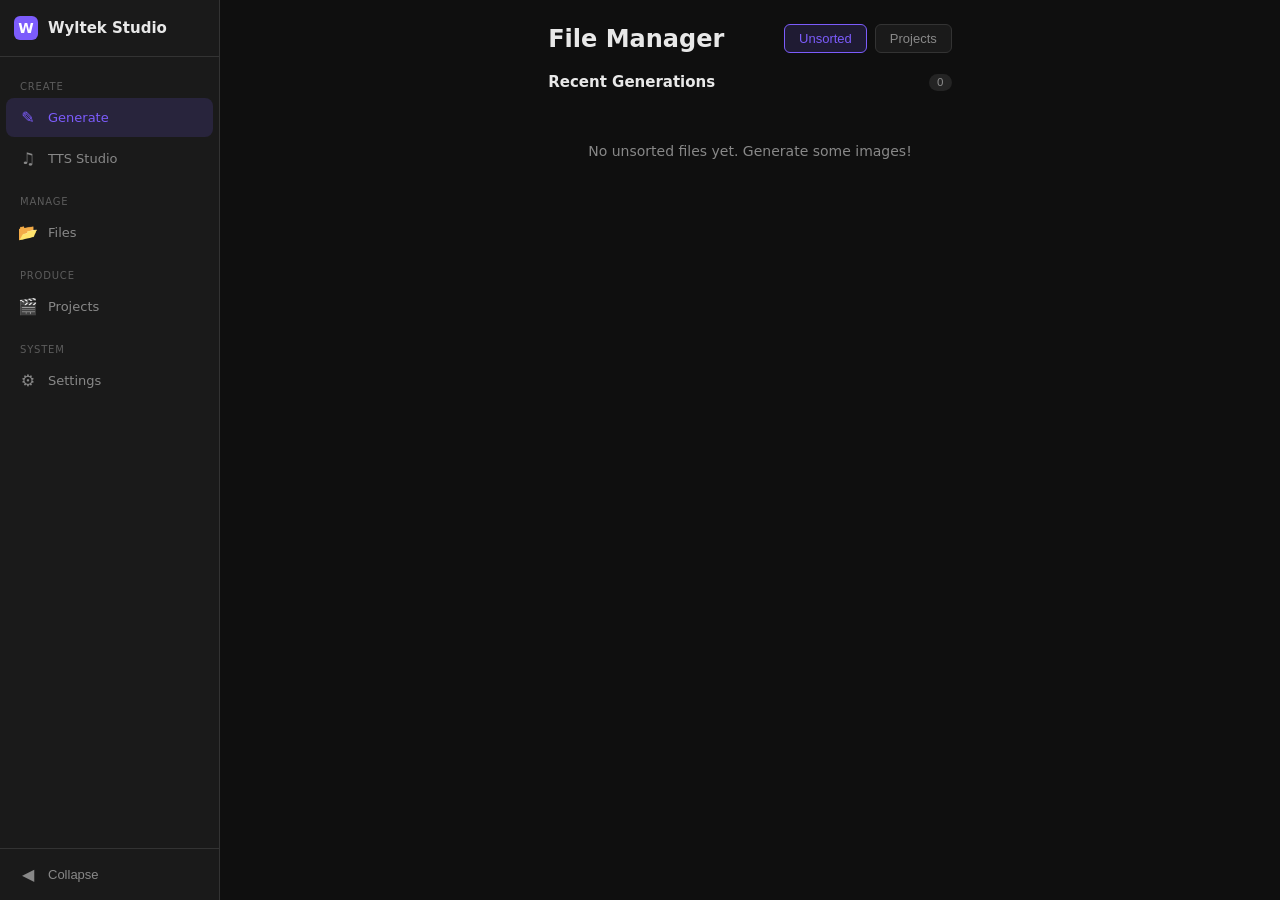
==== commit 116e74a7: "Rename to Wyltek Studio by Wyltek Industries Full rebrand from Open Palette to Wyltek Studio across " ====
--- a/static/files.html
+++ b/static/files.html
@@ -3,7 +3,7 @@
 <head>
   <meta charset="UTF-8">
   <meta name="viewport" content="width=device-width, initial-scale=1.0">
-  <title>Open Palette — File Manager</title>
+  <title>Wyltek Studio — File Manager</title>
   <link rel="stylesheet" href="/static/css/style.css">
   <link rel="stylesheet" href="/static/css/nav.css">
   <script src="/static/js/nav.js"></script>
@@ -484,7 +484,7 @@
         .filter(a => state.selected.has(a.filename) && a.type === 'image')
         .slice(0, 4);
       if (images.length === 0) { toast('Select some images first'); return; }
-      sessionStorage.setItem('op-ref-images', JSON.stringify(
+      sessionStorage.setItem('ws-ref-images', JSON.stringify(
         images.map(img => ({ url: img.url, filename: img.filename }))
       ));
       toast(`Sending ${images.length} image(s) to Generator...`);
